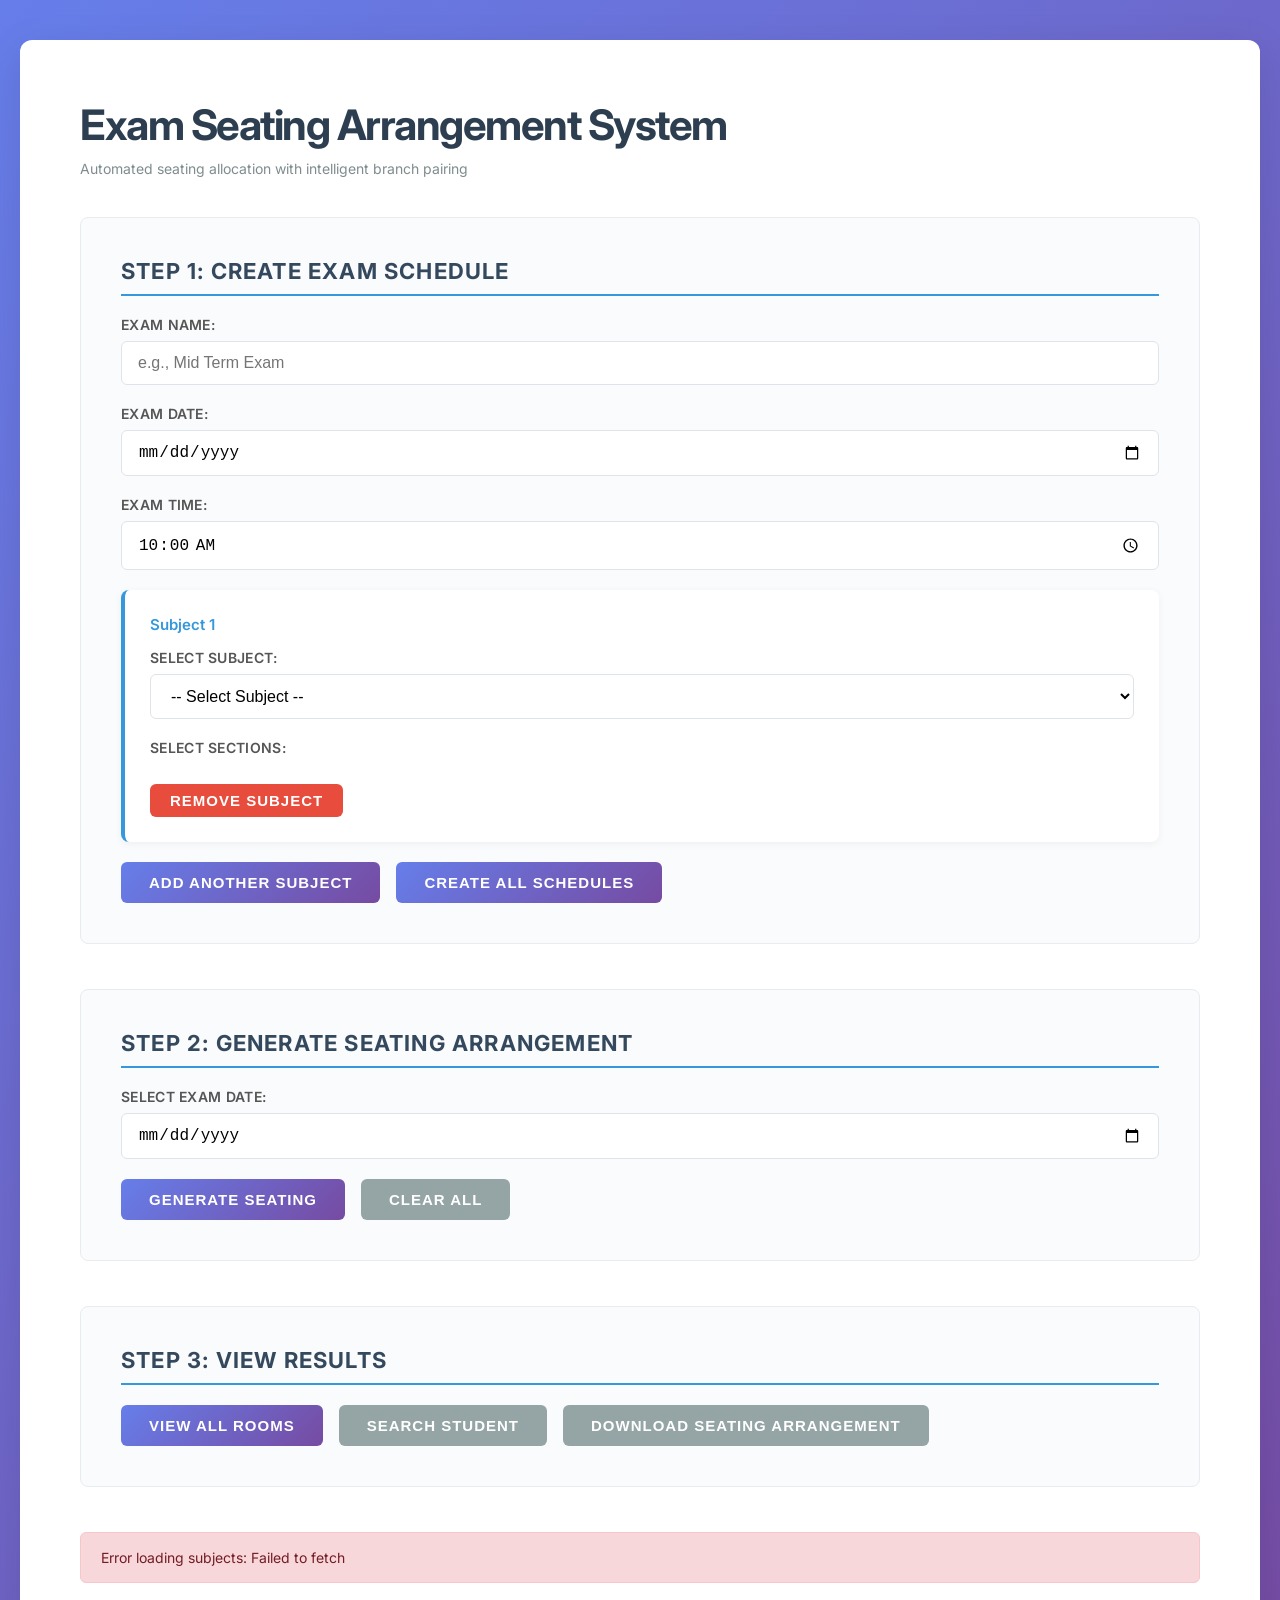
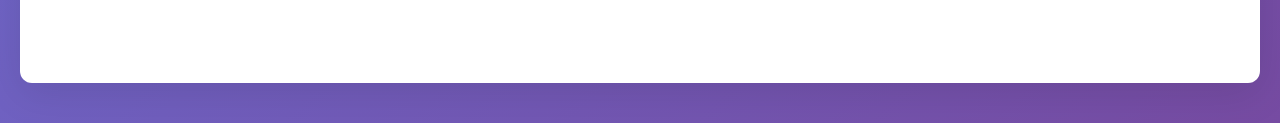
==== frontend/index.html @ c3d2fc2b "Add exam seating website files" ====
<!DOCTYPE html>
<html lang="en">
<head>
    <meta charset="UTF-8">
    <meta name="viewport" content="width=device-width, initial-scale=1.0">
    <title>Exam Seating Arrangement</title>
    <link rel="stylesheet" href="modern_enhancements.css">
    <style>
        @import url('https://fonts.googleapis.com/css2?family=Inter:wght@400;500;600;700&display=swap');
        * { margin: 0; padding: 0; box-sizing: border-box; }
        
        body { 
            font-family: 'Inter', 'Segoe UI', Tahoma, Geneva, Verdana, sans-serif;
            background: linear-gradient(135deg, #667eea 0%, #764ba2 100%);
            padding: 40px 20px;
            min-height: 100vh;
        }
        
        .container { 
            max-width: 1400px;
            margin: 0 auto;
            background: #ffffff;
            padding: 40px;
            border-radius: 12px;
            box-shadow: 0 10px 40px rgba(0,0,0,0.1);
        }
        
        h1 { 
            color: #2c3e50;
            margin-bottom: 10px;
            font-size: 32px;
            font-weight: 600;
            letter-spacing: -0.5px;
        }
        
        .subtitle {
            color: #7f8c8d;
            margin-bottom: 40px;
            font-size: 14px;
        }
        
        .section { 
            margin-bottom: 35px;
            padding: 30px;
            border: 1px solid #e8ecef;
            border-radius: 8px;
            background: #fafbfc;
            transition: all 0.3s ease;
        }
        
        .section:hover {
            box-shadow: 0 4px 12px rgba(0,0,0,0.05);
        }
        
        h2 { 
            color: #34495e;
            margin-bottom: 20px;
            font-size: 18px;
            font-weight: 600;
            text-transform: uppercase;
            letter-spacing: 0.5px;
            border-bottom: 2px solid #3498db;
            padding-bottom: 10px;
        }
        
        .form-group { 
            margin-bottom: 20px;
        }
        
        label { 
            display: block;
            margin-bottom: 8px;
            font-weight: 500;
            color: #555;
            font-size: 13px;
            text-transform: uppercase;
            letter-spacing: 0.3px;
        }
        
        input, select { 
            width: 100%;
            padding: 12px 16px;
            border: 1px solid #dfe4ea;
            border-radius: 6px;
            font-size: 14px;
            transition: all 0.3s ease;
            background: white;
        }
        
        input:focus, select:focus {
            outline: none;
            border-color: #3498db;
            box-shadow: 0 0 0 3px rgba(52, 152, 219, 0.1);
        }
        
        button { 
            background: linear-gradient(135deg, #667eea 0%, #764ba2 100%);
            color: white;
            padding: 12px 28px;
            border: none;
            border-radius: 6px;
            cursor: pointer;
            font-size: 14px;
            font-weight: 500;
            margin-right: 12px;
            transition: all 0.3s ease;
            text-transform: uppercase;
            letter-spacing: 0.5px;
        }
        
        button:hover { 
            background: #2980b9;
            transform: translateY(-2px);
            box-shadow: 0 4px 12px rgba(52, 152, 219, 0.3);
        }
        
        button.secondary { 
            background: #95a5a6;
        }
        
        button.secondary:hover { 
            background: #7f8c8d;
        }
        
        .checkbox-group { 
            display: flex;
            flex-wrap: wrap;
            gap: 15px;
        }
        
        .checkbox-group label { 
            display: flex;
            align-items: center;
            font-weight: normal;
            text-transform: none;
            padding: 8px 12px;
            background: white;
            border: 1px solid #e8ecef;
            border-radius: 6px;
            transition: all 0.2s ease;
        }
        
        .checkbox-group label:hover {
            background: #f8f9fa;
            border-color: #3498db;
        }
        
        .checkbox-group input { 
            width: auto;
            margin-right: 8px;
        }
        
        .subject-entry { 
            background: white;
            padding: 25px;
            margin-bottom: 20px;
            border-radius: 8px;
            border-left: 4px solid #3498db;
            box-shadow: 0 2px 8px rgba(0,0,0,0.05);
        }
        
        .subject-entry h4 { 
            margin-bottom: 15px;
            color: #3498db;
            font-size: 15px;
            font-weight: 600;
        }
        
        .remove-btn { 
            background: #e74c3c;
            padding: 8px 20px;
            font-size: 12px;
        }
        
        .remove-btn:hover { 
            background: #c0392b;
        }
        
        #results { 
            margin-top: 40px;
        }
        
        .room-card { 
            background: white;
            padding: 30px;
            margin-bottom: 30px;
            border-radius: 8px;
            border-left: 5px solid #3498db;
            box-shadow: 0 4px 15px rgba(0,0,0,0.08);
        }
        
        .room-card h3 { 
            color: #2c3e50;
            margin-bottom: 15px;
            font-size: 20px;
            font-weight: 600;
        }
        
        .room-card p {
            color: #7f8c8d;
            margin-bottom: 20px;
            font-size: 14px;
        }
        
        .room-stats {
            display: flex;
            gap: 20px;
            margin-bottom: 20px;
            flex-wrap: wrap;
        }
        
        .stat-box {
            background: #f8f9fa;
            padding: 12px 20px;
            border-radius: 6px;
            border-left: 3px solid #3498db;
        }
        
        .stat-box strong {
            display: block;
            color: #7f8c8d;
            font-size: 11px;
            text-transform: uppercase;
            letter-spacing: 0.5px;
            margin-bottom: 5px;
        }
        
        .stat-box span {
            font-size: 18px;
            color: #2c3e50;
            font-weight: 600;
        }
        
        .branch-legend {
            display: flex;
            gap: 15px;
            margin-bottom: 20px;
            padding: 15px;
            background: #f8f9fa;
            border-radius: 6px;
        }
        
        .legend-item {
            display: flex;
            align-items: center;
            gap: 8px;
            font-size: 13px;
        }
        
        .legend-color {
            width: 30px;
            height: 20px;
            border-radius: 4px;
            border: 1px solid #ddd;
        }
        
        .legend-color.cse { background: #d4f4dd; }
        .legend-color.ece { background: #fff4d6; }
        .legend-color.eee { background: #e8d5f2; }
        .legend-color.aiml { background: #ffd6e8; }
        
        .room-actions {
            margin-top: 15px;
            display: flex;
            gap: 10px;
        }
        
        .room-actions button {
            padding: 8px 16px;
            font-size: 12px;
        }
        
        .bench-number {
            position: absolute;
            top: 2px;
            left: 2px;
            font-size: 9px;
            color: #95a5a6;
            font-weight: bold;
        }
        
        td {
            position: relative;
            min-height: 40px;
        }
        
        .empty-seat {
            background: #f8f9fa !important;
            color: #bdc3c7;
        }
        
        table { 
            width: 100%;
            border-collapse: collapse;
            margin-top: 15px;
            background: white;
        }
        
        th, td { 
            padding: 14px 10px;
            text-align: center;
            border: 1px solid #e8ecef;
            font-size: 13px;
        }
        
        th { 
            background: #34495e;
            color: white;
            font-weight: 600;
            text-transform: uppercase;
            letter-spacing: 0.5px;
            font-size: 11px;
        }
        
        td { 
            background: #fff;
            transition: all 0.2s ease;
        }
        
        tr:hover td { 
            background: #f8f9fa;
        }
        
        thead tr:first-child th { 
            font-size: 12px;
            background: #2c3e50;
        }
        
        /* Branch color coding - Pastel colors */
        .cse-cell { 
            background: #d4f4dd !important;
            color: #2d6a4f;
            font-weight: 500;
        }
        
        .ece-cell { 
            background: #fff4d6 !important;
            color: #9a6b00;
            font-weight: 500;
        }
        
        .eee-cell { 
            background: #e8d5f2 !important;
            color: #6b2d8f;
            font-weight: 500;
        }
        
        .aiml-cell { 
            background: #ffd6e8 !important;
            color: #880e4f;
            font-weight: 500;
        }
        
        .message { 
            padding: 16px 20px;
            margin: 20px 0;
            border-radius: 6px;
            font-size: 14px;
        }
        
        .success { 
            background: #d4edda;
            color: #155724;
            border: 1px solid #c3e6cb;
        }
        
        .error { 
            background: #f8d7da;
            color: #721c24;
            border: 1px solid #f5c6cb;
        }
        
        .loading { 
            text-align: center;
            padding: 40px;
            color: #7f8c8d;
            font-size: 16px;
        }
        
        .loading::after {
            content: '...';
            animation: dots 1.5s steps(4, end) infinite;
        }
        
        @keyframes dots {
            0%, 20% { content: '.'; }
            40% { content: '..'; }
            60%, 100% { content: '...'; }
        }
    </style>
</head>
<body>
    <div class="container">
        <h1>Exam Seating Arrangement System</h1>
        <p class="subtitle">Automated seating allocation with intelligent branch pairing</p>

        <div class="section">
            <h2>Step 1: Create Exam Schedule</h2>
            <div class="form-group">
                <label>Exam Name:</label>
                <input type="text" id="examName" placeholder="e.g., Mid Term Exam">
            </div>
            <div class="form-group">
                <label>Exam Date:</label>
                <input type="date" id="examDate">
            </div>
            <div class="form-group">
                <label>Exam Time:</label>
                <input type="time" id="examTime" value="10:00">
            </div>
            
            <div id="branchSubjects"></div>
            
            <button onclick="addExamSchedule()">Add Another Subject</button>
            <button onclick="createAllSchedules()">Create All Schedules</button>
        </div>

        <div class="section">
            <h2>Step 2: Generate Seating Arrangement</h2>
            <div class="form-group">
                <label>Select Exam Date:</label>
                <input type="date" id="generateDate">
            </div>
            <button onclick="generateSeating()">Generate Seating</button>
            <button class="secondary" onclick="clearSeating()">Clear All</button>
        </div>

        <div class="section">
            <h2>Step 3: View Results</h2>
            <button onclick="viewAllRooms()">View All Rooms</button>
            <button class="secondary" onclick="searchStudent()">Search Student</button>
            <button class="secondary" onclick="downloadResults()">Download Seating Arrangement</button>
        </div>

        <div id="message"></div>
        <div id="results"></div>
    </div>

    <script>
        const API_URL = 'http://localhost:5000/api';
        let subjectCounter = 0;
        let allSections = [];
        let allSubjects = [];

        // Load sections on page load
        window.onload = async () => {
            await loadSections();
            await loadSubjects();
            addExamSchedule(); // Add first subject entry
        };

        async function loadSections() {
            try {
                const response = await fetch(`${API_URL}/students/sections`);
                allSections = await response.json();
            } catch (error) {
                showMessage('Error loading sections: ' + error.message, 'error');
            }
        }

        async function loadSubjects() {
            try {
                const response = await fetch(`${API_URL}/subjects`);
                allSubjects = await response.json();
            } catch (error) {
                showMessage('Error loading subjects: ' + error.message, 'error');
            }
        }

        function addExamSchedule() {
            subjectCounter++;
            const container = document.getElementById('branchSubjects');
            
            // Get current count of subjects
            const currentCount = document.querySelectorAll('.subject-entry').length + 1;
            
            const entry = document.createElement('div');
            entry.className = 'subject-entry';
            entry.id = `subject-${subjectCounter}`;
            entry.innerHTML = `
                <h4>Subject ${currentCount}</h4>
                <div class="form-group">
                    <label>Select Subject:</label>
                    <select id="subjectCode-${subjectCounter}" onchange="filterSections(${subjectCounter})">
                        <option value="">-- Select Subject --</option>
                        ${allSubjects.map(s => `
                            <option value="${s.subject_code}" data-branches="${s.branches}">
                                ${s.subject_code} - ${s.subject_name} (${s.branches})
                            </option>
                        `).join('')}
                    </select>
                </div>
                <div class="form-group">
                    <label>Select Sections:</label>
                    <div class="checkbox-group" id="sections-${subjectCounter}">
                        ${allSections.map(s => `
                            <label>
                                <input type="checkbox" value="${s.branch}-${s.section}" data-branch="${s.branch}">
                                ${s.branch}-${s.section}
                            </label>
                        `).join('')}
                    </div>
                </div>
                <button class="remove-btn" onclick="removeSubject(${subjectCounter})">Remove Subject</button>
            `;
            
            container.appendChild(entry);
        }

        function filterSections(id) {
            const select = document.getElementById(`subjectCode-${id}`);
            const selectedOption = select.options[select.selectedIndex];
            const branches = selectedOption.getAttribute('data-branches');
            
            if (!branches) return;
            
            const allowedBranches = branches.split(',');
            const checkboxes = document.querySelectorAll(`#sections-${id} input[type="checkbox"]`);
            
            checkboxes.forEach(cb => {
                const branch = cb.getAttribute('data-branch');
                const label = cb.parentElement;
                
                if (allowedBranches.includes(branch)) {
                    label.style.display = 'flex';
                    cb.disabled = false;
                } else {
                    label.style.display = 'none';
                    cb.disabled = true;
                    cb.checked = false;
                }
            });
        }

        function removeSubject(id) {
            const element = document.getElementById(`subject-${id}`);
            if (element) {
                element.remove();
                // Update subject numbers
                updateSubjectNumbers();
            }
        }

        function updateSubjectNumbers() {
            const entries = document.querySelectorAll('.subject-entry');
            entries.forEach((entry, index) => {
                const h4 = entry.querySelector('h4');
                if (h4) {
                    h4.textContent = `Subject ${index + 1}`;
                }
            });
        }

        async function createAllSchedules() {
            const examName = document.getElementById('examName').value;
            const examDate = document.getElementById('examDate').value;
            const examTime = document.getElementById('examTime').value;

            if (!examName || !examDate || !examTime) {
                showMessage('Please fill exam name, date and time', 'error');
                return;
            }

            const subjects = [];
            const entries = document.querySelectorAll('.subject-entry');
            
            entries.forEach(entry => {
                const id = entry.id.split('-')[1];
                const subjectCode = document.getElementById(`subjectCode-${id}`).value;
                const checkboxes = document.querySelectorAll(`#sections-${id} input:checked`);
                const sections = Array.from(checkboxes).map(cb => {
                    const [branch, section] = cb.value.split('-');
                    return { branch, section };
                });

                if (subjectCode && sections.length > 0) {
                    subjects.push({ subjectCode, sections });
                }
            });

            if (subjects.length === 0) {
                showMessage('Please add at least one subject with sections', 'error');
                return;
            }

            try {
                for (const subject of subjects) {
                    await fetch(`${API_URL}/exams/schedule`, {
                        method: 'POST',
                        headers: { 'Content-Type': 'application/json' },
                        body: JSON.stringify({
                            exam_name: examName,
                            exam_date: examDate,
                            exam_time: examTime + ':00',
                            subject_code: subject.subjectCode,
                            sections: subject.sections
                        })
                    });
                }

                showMessage(`All exam schedules created successfully! (${subjects.length} subjects)`, 'success');
            } catch (error) {
                showMessage('Error creating schedules: ' + error.message, 'error');
            }
        }

        async function generateSeating() {
            const examDate = document.getElementById('generateDate').value;
            
            if (!examDate) {
                showMessage('Please select exam date', 'error');
                return;
            }

            showMessage('Generating seating arrangement...', 'success');
            
            try {
                const response = await fetch(`${API_URL}/seating/generate`, {
                    method: 'POST',
                    headers: { 'Content-Type': 'application/json' },
                    body: JSON.stringify({ exam_date: examDate })
                });

                const result = await response.json();
                showMessage(`Seating arrangement generated! ${result.rooms.length} rooms created.`, 'success');
                await viewAllRooms();
            } catch (error) {
                showMessage('Error generating seating: ' + error.message, 'error');
            }
        }

        async function viewAllRooms() {
            document.getElementById('results').innerHTML = '<div class="loading">Loading rooms...</div>';
            
            try {
                const response = await fetch(`${API_URL}/seating/rooms`);
                const rooms = await response.json();

                if (rooms.length === 0) {
                    document.getElementById('results').innerHTML = '<p>No seating arrangement found. Please generate one first.</p>';
                    return;
                }

                let html = '<h2>Seating Arrangement</h2>';
                
                // Add branch legend
                html += `
                    <div class="branch-legend">
                        <strong style="margin-right: 10px;">Branch Color Code:</strong>
                        <div class="legend-item">
                            <div class="legend-color cse"></div>
                            <span>CSE</span>
                        </div>
                        <div class="legend-item">
                            <div class="legend-color ece"></div>
                            <span>ECE</span>
                        </div>
                        <div class="legend-item">
                            <div class="legend-color eee"></div>
                            <span>EEE</span>
                        </div>
                        <div class="legend-item">
                            <div class="legend-color aiml"></div>
                            <span>AIML</span>
                        </div>
                    </div>
                `;
                
                rooms.forEach((room, index) => {
                    html += `
                        <div class="room-card">
                            <h3>${room.room_name}</h3>
                            <table id="room-table-${index}">
                                <thead>
                                    <tr>
                                        <th colspan="2">Column 1</th>
                                        <th colspan="2">Column 2</th>
                                        <th colspan="2">Column 3</th>
                                        <th colspan="2">Column 4</th>
                                    </tr>
                                    <tr>
                                        <th>Left</th>
                                        <th>Right</th>
                                        <th>Left</th>
                                        <th>Right</th>
                                        <th>Left</th>
                                        <th>Right</th>
                                        <th>Left</th>
                                        <th>Right</th>
                                    </tr>
                                </thead>
                                <tbody>
                    `;

                    // Organize by column and row (4 columns × 7 rows = 28 benches)
                    const grid = {};
                    room.allocations.forEach(alloc => {
                        const row = alloc.row_number;
                        const col = alloc.column_number;
                        
                        if (!grid[row]) grid[row] = {};
                        if (!grid[row][col]) grid[row][col] = { left: '-', right: '-' };
                        
                        grid[row][col][alloc.position.toLowerCase()] = alloc.roll_number;
                    });

                    // Display 7 rows
                    for (let row = 1; row <= 7; row++) {
                        html += '<tr>';
                        for (let col = 1; col <= 4; col++) {
                            const left = grid[row]?.[col]?.left || '-';
                            const right = grid[row]?.[col]?.right || '-';
                            
                            // Determine branch color class
                            const leftClass = left.startsWith('CSE') ? 'cse-cell' : 
                                            left.startsWith('ECE') ? 'ece-cell' : 
                                            left.startsWith('EEE') ? 'eee-cell' : 
                                            left.startsWith('AIML') ? 'aiml-cell' : '';
                            const rightClass = right.startsWith('CSE') ? 'cse-cell' : 
                                              right.startsWith('ECE') ? 'ece-cell' : 
                                              right.startsWith('EEE') ? 'eee-cell' : 
                                              right.startsWith('AIML') ? 'aiml-cell' : '';
                            
                            html += `<td class="${leftClass}">${left}</td><td class="${rightClass}">${right}</td>`;
                        }
                        html += '</tr>';
                    }

                    html += `
                                </tbody>
                            </table>
                        </div>
                    `;
                });

                document.getElementById('results').innerHTML = html;
            } catch (error) {
                showMessage('Error loading rooms: ' + error.message, 'error');
            }
        }

        async function searchStudent() {
            const rollNumber = prompt('Enter student roll number (e.g., CSEA001):');
            if (!rollNumber) return;

            try {
                const response = await fetch(`${API_URL}/seating/student/${rollNumber}`);
                const result = await response.json();

                if (result.error) {
                    showMessage('Student not found or not allocated yet', 'error');
                } else {
                    document.getElementById('results').innerHTML = `
                        <div class="room-card">
                            <h3>Student Seat Assignment</h3>
                            <p><strong>Roll Number:</strong> ${result.roll_number}</p>
                            <p><strong>Name:</strong> ${result.name}</p>
                            <p><strong>Room:</strong> ${result.room_name}</p>
                            <p><strong>Bench Number:</strong> ${result.bench_number}</p>
                            <p><strong>Position:</strong> ${result.position}</p>
                        </div>
                    `;
                }
            } catch (error) {
                showMessage('Error searching student: ' + error.message, 'error');
            }
        }

        async function clearSeating() {
            if (!confirm('Are you sure you want to clear all seating arrangements?')) return;

            try {
                await fetch(`${API_URL}/seating/clear`, { method: 'DELETE' });
                showMessage('All seating arrangements cleared', 'success');
                document.getElementById('results').innerHTML = '';
            } catch (error) {
                showMessage('Error clearing seating: ' + error.message, 'error');
            }
        }

        function showMessage(message, type) {
            const messageDiv = document.getElementById('message');
            messageDiv.innerHTML = `<div class="message ${type}">${message}</div>`;
            setTimeout(() => messageDiv.innerHTML = '', 5000);
        }

        function downloadResults() {
            fetch(`${API_URL}/seating/rooms`)
                .then(response => response.json())
                .then(rooms => {
                    if (rooms.length === 0) {
                        showMessage('No seating arrangement to download', 'error');
                        return;
                    }

                    let csv = '';
                    
                    rooms.forEach(room => {
                        // Room header
                        csv += `${room.room_name}\n`;
                        csv += 'Column 1,,Column 2,,Column 3,,Column 4\n';
                        csv += 'Left,Right,Left,Right,Left,Right,Left,Right\n';
                        
                        // Build grid
                        const grid = {};
                        room.allocations.forEach(alloc => {
                            const row = alloc.row_number;
                            const col = alloc.column_number;
                            if (!grid[row]) grid[row] = {};
                            if (!grid[row][col]) grid[row][col] = { left: '-', right: '-' };
                            grid[row][col][alloc.position.toLowerCase()] = alloc.roll_number;
                        });

                        // 7 rows
                        for (let row = 1; row <= 7; row++) {
                            let rowData = [];
                            for (let col = 1; col <= 4; col++) {
                                const left = grid[row]?.[col]?.left || '-';
                                const right = grid[row]?.[col]?.right || '-';
                                rowData.push(left, right);
                            }
                            csv += rowData.join(',') + '\n';
                        }
                        csv += '\n'; // Empty line between rooms
                    });

                    const blob = new Blob([csv], { type: 'text/csv' });
                    const url = window.URL.createObjectURL(blob);
                    const a = document.createElement('a');
                    a.href = url;
                    a.download = `seating_arrangement_${new Date().toISOString().split('T')[0]}.csv`;
                    a.click();
                    window.URL.revokeObjectURL(url);
                    showMessage('Results downloaded successfully!', 'success');
                })
                .catch(error => showMessage('Error downloading: ' + error.message, 'error'));
        }
    </script>
</body>
</html>
---- frontend/modern_enhancements.css ----
/* Enhanced Typography */
h1 {
    font-size: 42px !important;
    font-weight: 700 !important;
    letter-spacing: -1.5px !important;
    line-height: 1.2 !important;
}

h2 {
    font-size: 22px !important;
    font-weight: 700 !important;
    letter-spacing: 1.2px !important;
}

h3 {
    font-size: 26px !important;
    font-weight: 700 !important;
}

label {
    font-size: 14px !important;
    font-weight: 600 !important;
}

input, select {
    font-size: 16px !important;
    font-weight: 500 !important;
}

button {
    font-size: 15px !important;
    font-weight: 700 !important;
    letter-spacing: 1px !important;
}

/* Modern Layout */
.container {
    max-width: 1800px !important;
    padding: 60px !important;
}

.section {
    padding: 40px !important;
    margin-bottom: 45px !important;
}

.room-card {
    padding: 40px !important;
    margin-bottom: 40px !important;
}

table th {
    padding: 18px 14px !important;
    font-size: 12px !important;
}

table td {
    padding: 20px 14px !important;
    font-size: 14px !important;
    font-weight: 600 !important;
}
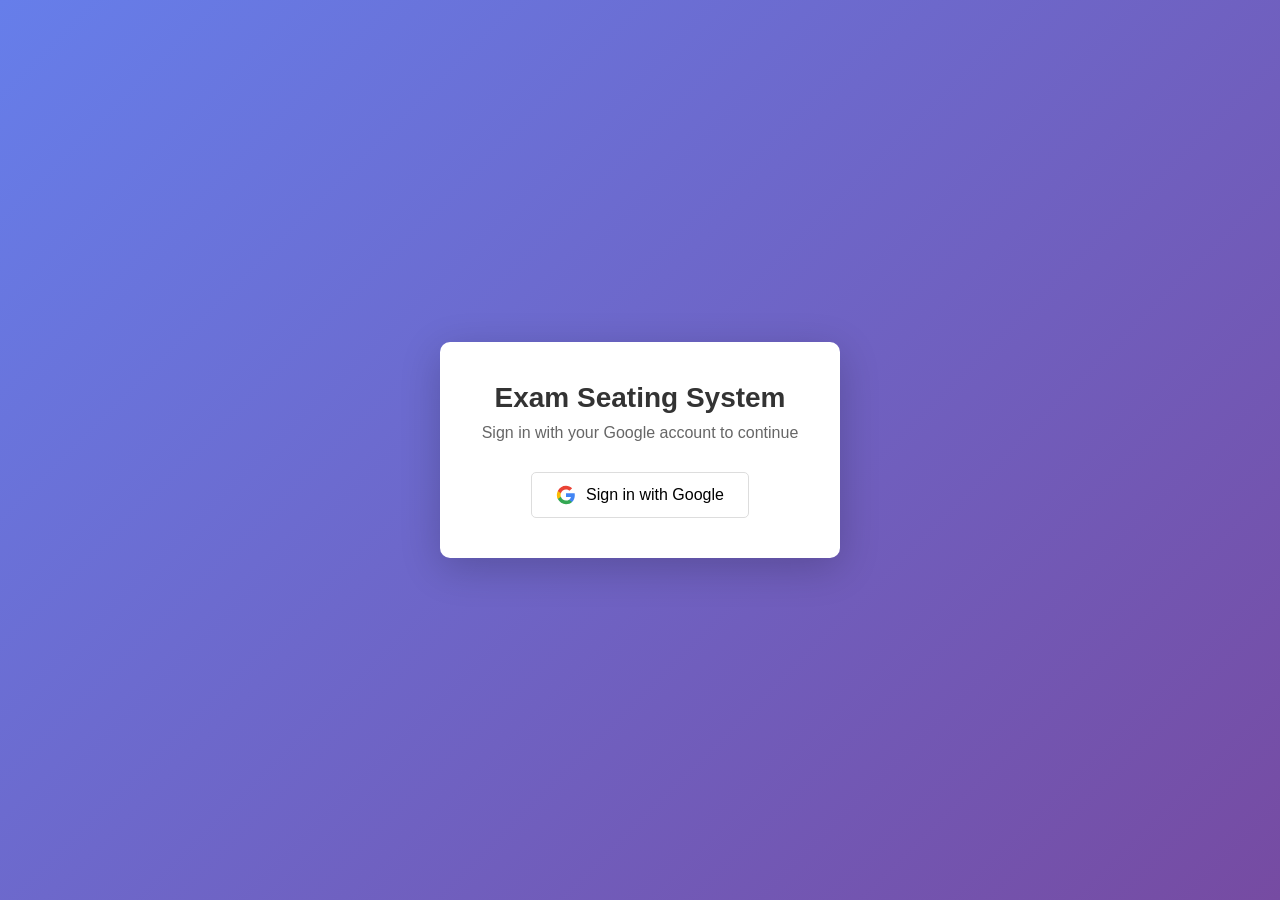
==== commit 06fc7e66: "Update exam seating system with login page and Google OAuth setup" ====
--- a/frontend/index.html
+++ b/frontend/index.html
@@ -14,6 +14,39 @@
             background: linear-gradient(135deg, #667eea 0%, #764ba2 100%);
             padding: 40px 20px;
             min-height: 100vh;
+        }
+        
+        .user-info {
+            position: absolute;
+            top: 20px;
+            right: 20px;
+            background: white;
+            padding: 10px 20px;
+            border-radius: 8px;
+            display: flex;
+            align-items: center;
+            gap: 10px;
+            box-shadow: 0 2px 8px rgba(0,0,0,0.1);
+        }
+        
+        .user-info img {
+            width: 32px;
+            height: 32px;
+            border-radius: 50%;
+        }
+        
+        .logout-btn {
+            background: #d32f2f;
+            color: white;
+            border: none;
+            padding: 6px 12px;
+            border-radius: 5px;
+            cursor: pointer;
+            font-size: 14px;
+        }
+        
+        .logout-btn:hover {
+            background: #b71c1c;
         }
         
         .container { 
@@ -390,6 +423,12 @@
     </style>
 </head>
 <body>
+    <div class="user-info" id="userInfo" style="display: none;">
+        <img id="userPicture" src="" alt="User">
+        <span id="userName"></span>
+        <button class="logout-btn" onclick="logout()">Logout</button>
+    </div>
+    
     <div class="container">
         <h1>Exam Seating Arrangement System</h1>
         <p class="subtitle">Automated seating allocation with intelligent branch pairing</p>
@@ -439,6 +478,42 @@
     <script>
         const API_URL = 'http://localhost:5000/api';
         let subjectCounter = 0;
+
+        // Check authentication on page load
+        async function checkAuth() {
+            try {
+                const response = await fetch('http://localhost:5000/api/auth/user', {
+                    credentials: 'include'
+                });
+                
+                if (!response.ok) {
+                    window.location.href = '../login.html';
+                    return;
+                }
+                
+                const user = await response.json();
+                document.getElementById('userName').textContent = user.name;
+                document.getElementById('userPicture').src = user.picture;
+                document.getElementById('userInfo').style.display = 'flex';
+            } catch (error) {
+                window.location.href = '../login.html';
+            }
+        }
+
+        async function logout() {
+            try {
+                await fetch('http://localhost:5000/api/auth/logout', {
+                    method: 'POST',
+                    credentials: 'include'
+                });
+                window.location.href = '../login.html';
+            } catch (error) {
+                console.error('Logout failed:', error);
+            }
+        }
+
+        // Run auth check on page load
+        checkAuth();
         let allSections = [];
         let allSubjects = [];
 
